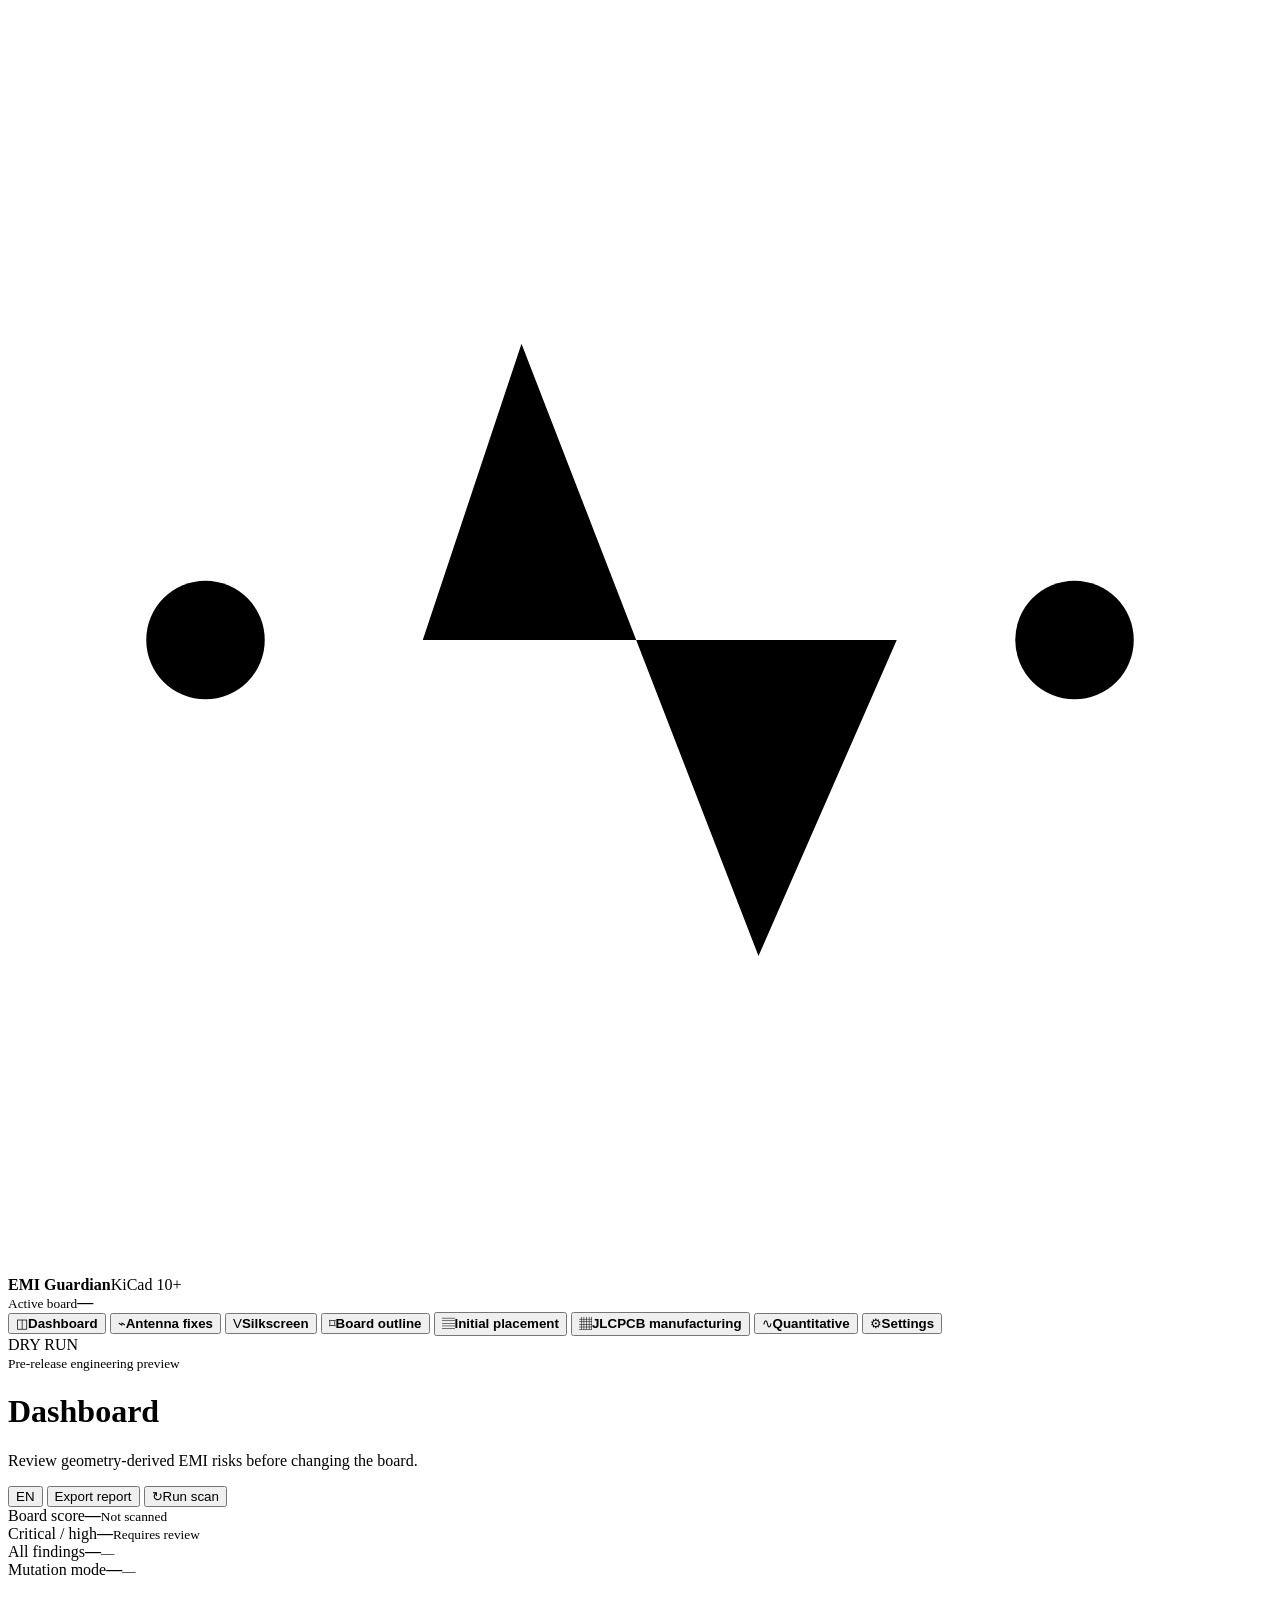
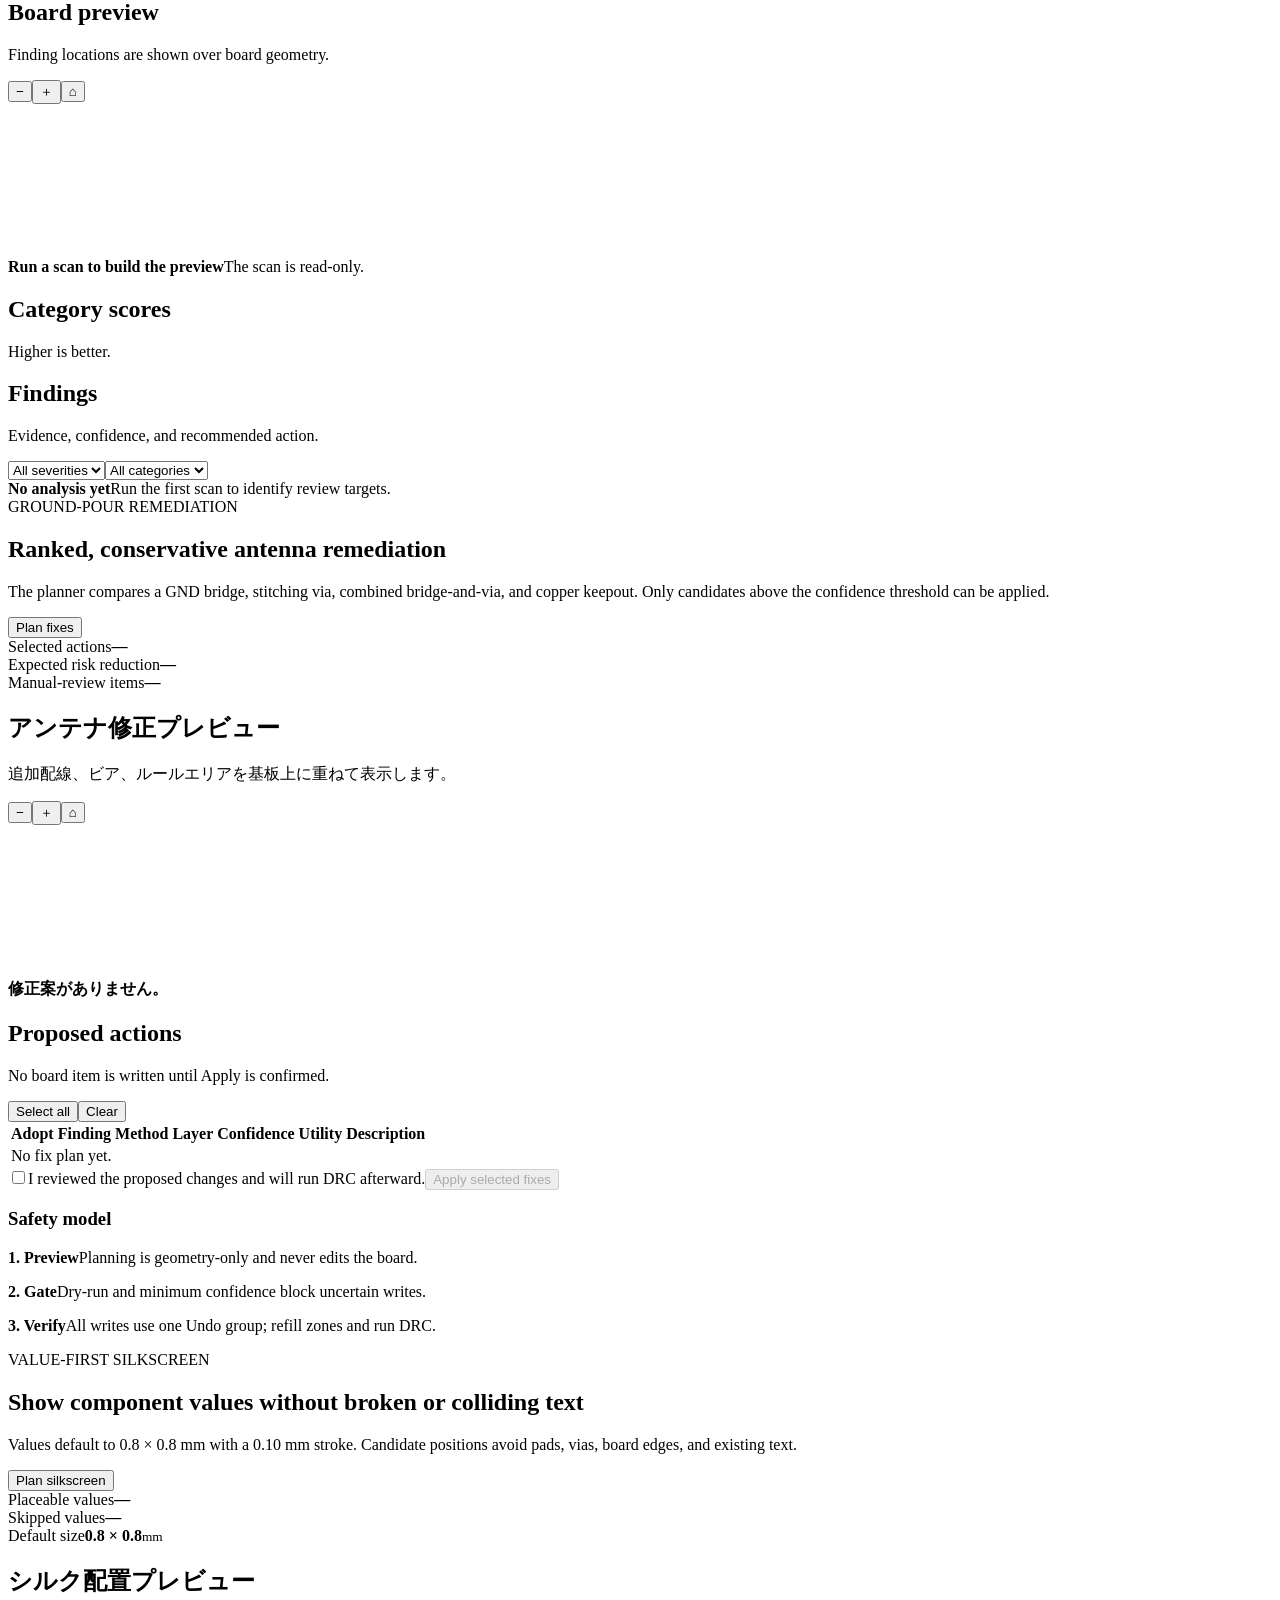
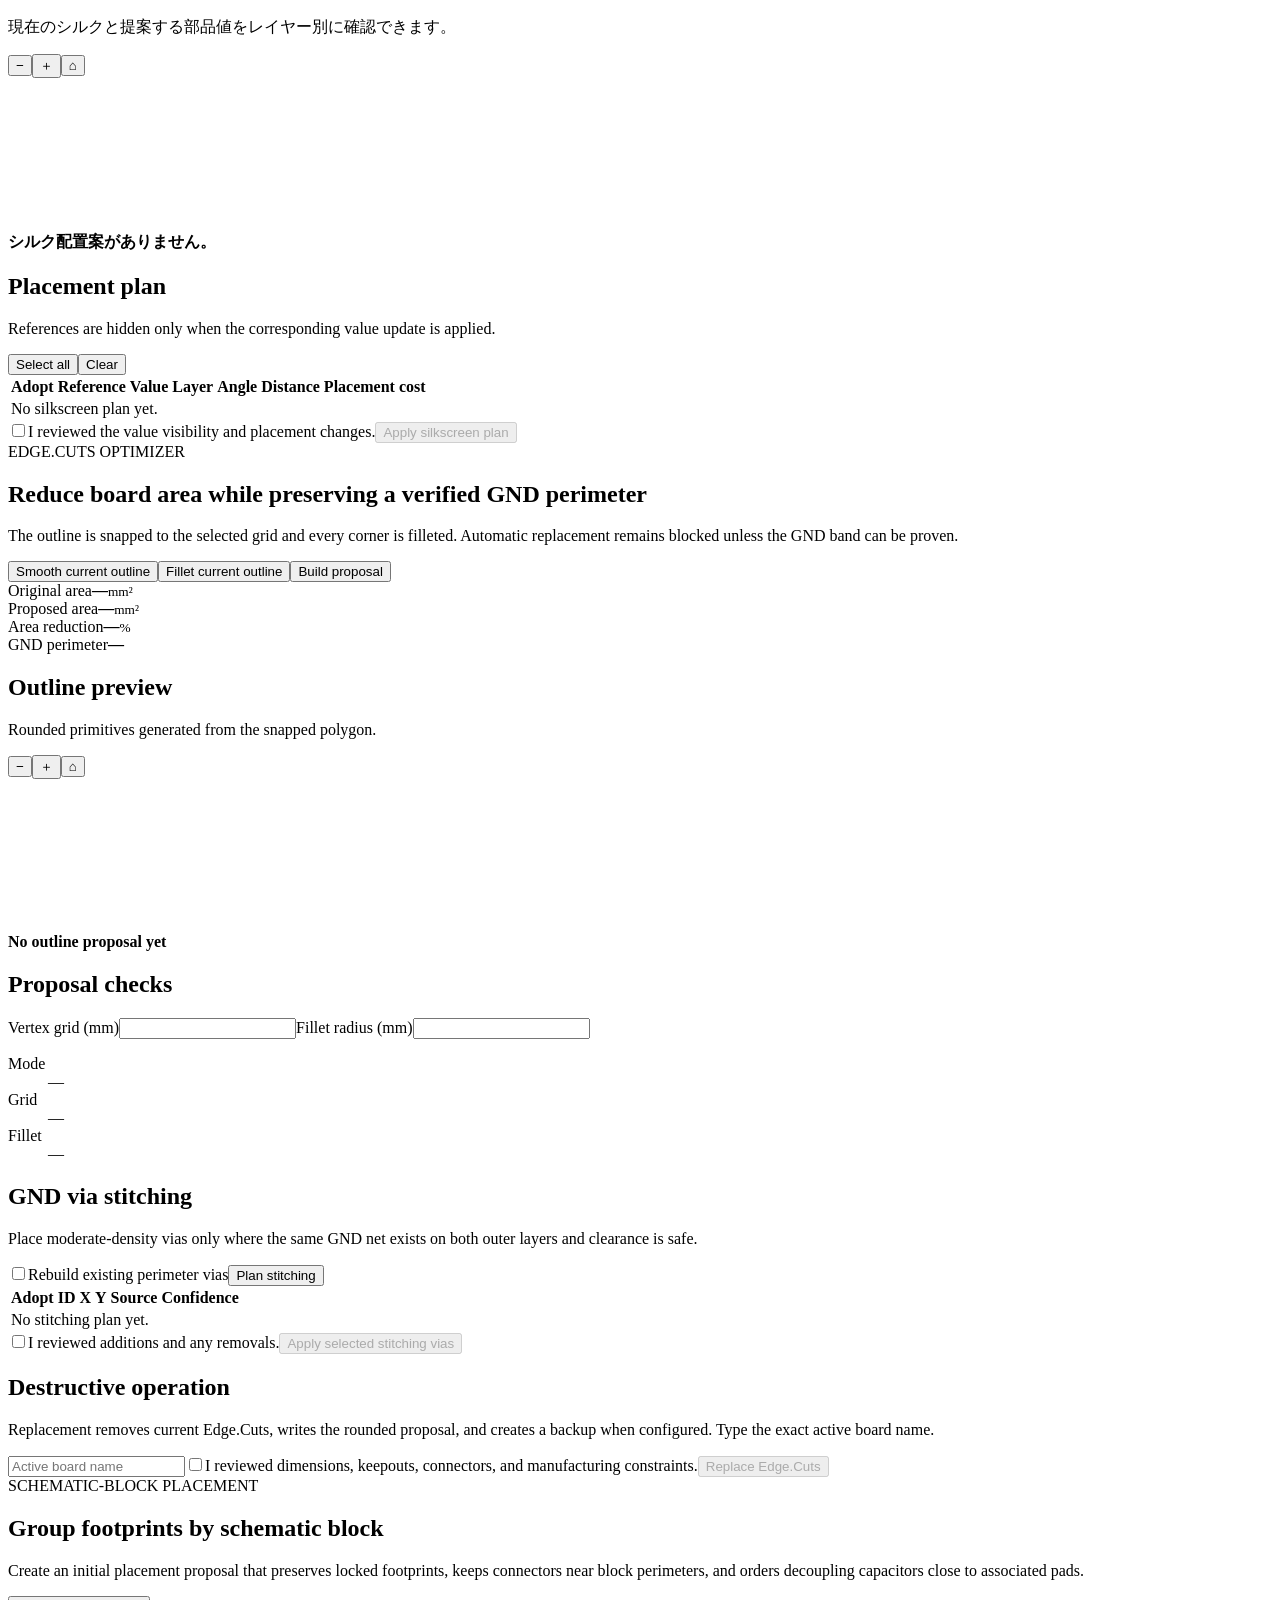
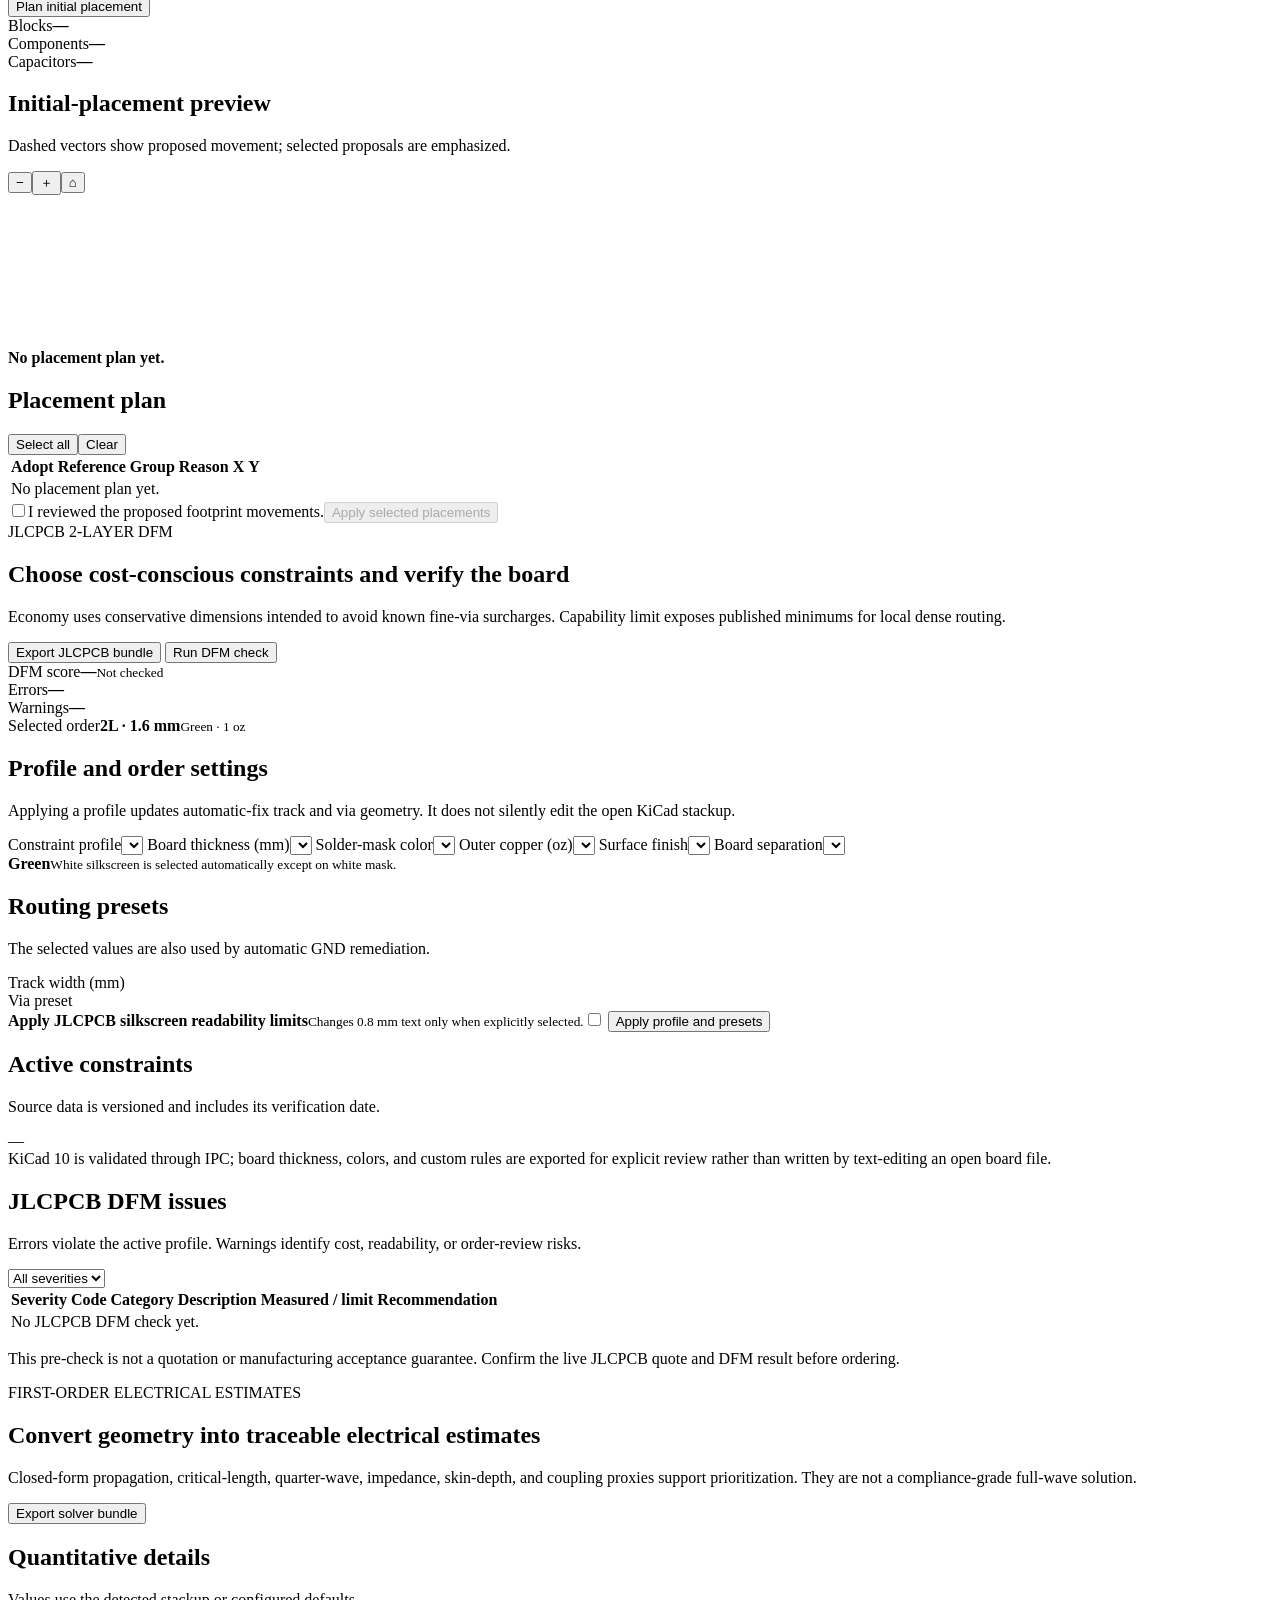
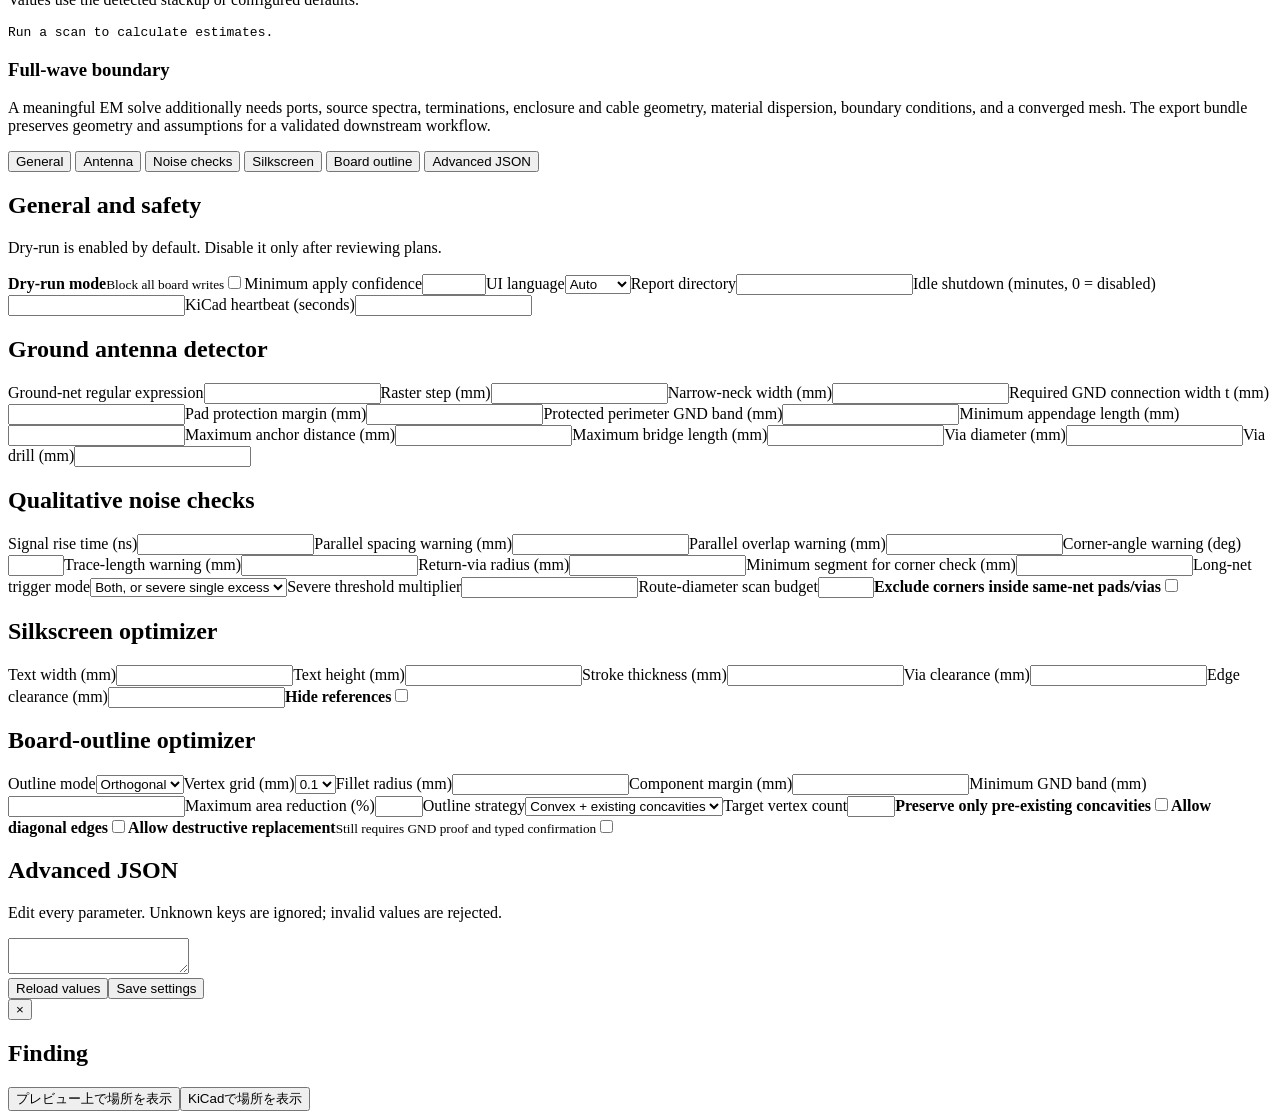
==== plugin/emi_guardian/web/index.html @ 88285d9c "Initial commit" ====
<!doctype html>
<html lang="ja">
<head>
  <meta charset="utf-8">
  <meta name="viewport" content="width=device-width, initial-scale=1">
  <meta name="color-scheme" content="light dark">
  <title>EMI Guardian</title>
  <link rel="stylesheet" href="/styles.css">
</head>
<body>
  <div class="shell">
    <aside class="sidebar">
      <div class="brand">
        <div class="brand-mark" aria-hidden="true">
          <svg viewBox="0 0 64 64"><path d="M10 32h11l5-15 12 31 7-16h9"/><circle cx="10" cy="32" r="3"/><circle cx="54" cy="32" r="3"/></svg>
        </div>
        <div><strong>EMI Guardian</strong><span>KiCad 10+</span></div>
      </div>
      <div class="board-chip">
        <span class="status-dot" id="connectionDot"></span>
        <div><small data-i18n="activeBoard">Active board</small><strong id="boardName">—</strong></div>
      </div>
      <nav class="nav" aria-label="Main navigation">
        <button class="nav-item active" data-view="dashboard"><span>◫</span><b data-i18n="dashboard">Dashboard</b></button>
        <button class="nav-item" data-view="fixes"><span>⌁</span><b data-i18n="antennaFixes">Antenna fixes</b></button>
        <button class="nav-item" data-view="silkscreen"><span>V</span><b data-i18n="silkscreen">Silkscreen</b></button>
        <button class="nav-item" data-view="edge"><span>⌑</span><b data-i18n="boardOutline">Board outline</b></button>
        <button class="nav-item" data-view="placement"><span>▤</span><b data-i18n="initialPlacement">Initial placement</b></button>
        <button class="nav-item" data-view="manufacturing"><span>▦</span><b data-i18n="manufacturing">JLCPCB manufacturing</b></button>
        <button class="nav-item" data-view="quantitative"><span>∿</span><b data-i18n="quantitative">Quantitative</b></button>
        <button class="nav-item" data-view="settings"><span>⚙</span><b data-i18n="settings">Settings</b></button>
      </nav>
      <div class="sidebar-footer">
        <div class="mode-badge" id="dryRunBadge">DRY RUN</div>
        <small>Pre-release engineering preview</small>
      </div>
    </aside>

    <main class="main">
      <header class="topbar">
        <div>
          <h1 id="viewTitle" data-i18n="dashboard">Dashboard</h1>
          <p id="viewSubtitle" data-i18n="dashboardSubtitle">Review geometry-derived EMI risks before changing the board.</p>
        </div>
        <div class="top-actions">
          <button class="button ghost" id="languageButton" aria-label="Change language">EN</button>
          <button class="button secondary" id="exportReportButton" data-i18n="exportReport">Export report</button>
          <button class="button primary" id="scanButton"><span class="button-icon">↻</span><span data-i18n="runScan">Run scan</span></button>
        </div>
      </header>

      <div class="banner warning hidden" id="globalBanner" role="status"></div>

      <section class="view active" id="view-dashboard">
        <div class="metric-grid">
          <article class="metric-card accent"><span data-i18n="boardScore">Board score</span><strong id="scoreValue">—</strong><small id="scoreLabel">Not scanned</small></article>
          <article class="metric-card"><span data-i18n="criticalFindings">Critical / high</span><strong id="criticalValue">—</strong><small data-i18n="requiresReview">Requires review</small></article>
          <article class="metric-card"><span data-i18n="allFindings">All findings</span><strong id="findingValue">—</strong><small id="findingSummary">—</small></article>
          <article class="metric-card"><span data-i18n="mutationMode">Mutation mode</span><strong id="modeValue">—</strong><small id="modeSummary">—</small></article>
        </div>

        <div class="dashboard-grid">
          <article class="panel board-panel">
            <div class="panel-header responsive"><div><h2 data-i18n="boardPreview">Board preview</h2><p data-i18n="previewNote">Finding locations are shown over board geometry.</p></div><div class="preview-controls" aria-label="Preview controls"><button type="button" data-preview-target="boardPreview" data-preview-action="zoom-out" title="Zoom out">−</button><button type="button" data-preview-target="boardPreview" data-preview-action="zoom-in" title="Zoom in">＋</button><button type="button" data-preview-target="boardPreview" data-preview-action="fit" data-i18n-title="fitPreview" title="Fit">⌂</button></div></div>
            <div class="layer-toggle-row" id="boardLayerToggles" aria-label="Layer visibility"></div>
            <div class="board-stage interactive-preview" data-preview-stage="boardPreview"><svg id="boardPreview" role="img" aria-label="Board geometry preview"></svg><div class="preview-tooltip hidden" data-preview-tooltip="boardPreview"></div><div class="empty-state" id="previewEmpty"><strong data-i18n="scanToPreview">Run a scan to build the preview</strong><span data-i18n="readOnlyScan">The scan is read-only.</span></div></div>
          </article>
          <article class="panel score-panel">
            <div class="panel-header"><div><h2 data-i18n="categoryScores">Category scores</h2><p data-i18n="higherBetter">Higher is better.</p></div></div>
            <div id="categoryScores" class="score-list"></div>
          </article>
        </div>

        <article class="panel findings-panel">
          <div class="panel-header responsive"><div><h2 data-i18n="findings">Findings</h2><p id="findingsCaption" data-i18n="findingsSubtitle">Evidence, confidence, and recommended action.</p></div><div class="filters"><select id="severityFilter" aria-label="Severity filter"><option value="all" data-i18n="allSeverities">All severities</option><option value="critical">Critical</option><option value="high">High</option><option value="medium">Medium</option><option value="low">Low</option><option value="info">Info</option></select><select id="categoryFilter" aria-label="Category filter"><option value="all" data-i18n="allCategories">All categories</option></select></div></div>
          <div class="finding-list" id="findingList"><div class="empty-block"><strong data-i18n="noAnalysis">No analysis yet</strong><span data-i18n="runFirstScan">Run the first scan to identify review targets.</span></div></div>
        </article>
      </section>

      <section class="view" id="view-fixes">
        <article class="hero-panel">
          <div><span class="eyebrow">GROUND-POUR REMEDIATION</span><h2 data-i18n="fixHeroTitle">Ranked, conservative antenna remediation</h2><p data-i18n="fixHeroText">The planner compares a GND bridge, stitching via, combined bridge-and-via, and copper keepout. Only candidates above the confidence threshold can be applied.</p></div>
          <button class="button primary" id="planFixesButton" data-i18n="planFixes">Plan fixes</button>
        </article>
        <div class="metric-grid compact">
          <article class="metric-card"><span data-i18n="selectedActions">Selected actions</span><strong id="fixSelectedCount">—</strong></article>
          <article class="metric-card"><span data-i18n="estimatedReduction">Expected risk reduction</span><strong id="fixReduction">—</strong></article>
          <article class="metric-card"><span data-i18n="manualReview">Manual-review items</span><strong id="fixWarningCount">—</strong></article>
        </div>
        <article class="panel preview-panel">
          <div class="panel-header responsive"><div><h2 data-i18n="fixPreviewTitle">アンテナ修正プレビュー</h2><p data-i18n="fixPreviewHelp">追加配線、ビア、ルールエリアを基板上に重ねて表示します。</p></div><div class="preview-controls"><button type="button" data-preview-target="fixPreview" data-preview-action="zoom-out">−</button><button type="button" data-preview-target="fixPreview" data-preview-action="zoom-in">＋</button><button type="button" data-preview-target="fixPreview" data-preview-action="fit">⌂</button></div></div>
          <div class="layer-toggle-row" id="fixLayerToggles"></div>
          <div class="board-stage interactive-preview" data-preview-stage="fixPreview"><svg id="fixPreview" role="img" aria-label="Antenna fix preview"></svg><div class="preview-tooltip hidden" data-preview-tooltip="fixPreview"></div><div class="empty-state" id="fixPreviewEmpty"><strong data-i18n="noFixPlan">修正案がありません。</strong></div></div>
        </article>
        <article class="panel">
          <div class="panel-header responsive"><div><h2 data-i18n="proposedActions">Proposed actions</h2><p data-i18n="fixTableSubtitle">No board item is written until Apply is confirmed.</p></div><div class="selection-actions"><button type="button" class="button ghost compact-button" id="selectAllFixesButton" data-i18n="selectAll">Select all</button><button type="button" class="button ghost compact-button" id="clearFixesButton" data-i18n="clearSelection">Clear</button></div></div>
          <div class="table-wrap"><table><thead><tr><th data-i18n="adopt">Adopt</th><th data-i18n="finding">Finding</th><th data-i18n="method">Method</th><th data-i18n="layer">Layer</th><th data-i18n="confidence">Confidence</th><th data-i18n="utility">Utility</th><th data-i18n="description">Description</th></tr></thead><tbody id="fixTableBody"><tr><td colspan="7" class="table-empty" data-i18n="noFixPlan">No fix plan yet.</td></tr></tbody></table></div>
          <div class="apply-bar"><label class="confirm-control"><input type="checkbox" id="fixConfirm"><span data-i18n="confirmReviewed">I reviewed the proposed changes and will run DRC afterward.</span></label><button class="button danger" id="applyFixesButton" disabled data-i18n="applyFixes">Apply selected fixes</button></div>
        </article>
        <article class="panel subtle"><h3 data-i18n="safetyModel">Safety model</h3><div class="three-column"><p><strong>1. Preview</strong><span data-i18n="safetyPreview">Planning is geometry-only and never edits the board.</span></p><p><strong>2. Gate</strong><span data-i18n="safetyGate">Dry-run and minimum confidence block uncertain writes.</span></p><p><strong>3. Verify</strong><span data-i18n="safetyVerify">All writes use one Undo group; refill zones and run DRC.</span></p></div></article>
      </section>

      <section class="view" id="view-silkscreen">
        <article class="hero-panel">
          <div><span class="eyebrow">VALUE-FIRST SILKSCREEN</span><h2 data-i18n="silkHeroTitle">Show component values without broken or colliding text</h2><p data-i18n="silkHeroText">Values default to 0.8 × 0.8 mm with a 0.10 mm stroke. Candidate positions avoid pads, vias, board edges, and existing text.</p></div>
          <button class="button primary" id="planSilkButton" data-i18n="planSilk">Plan silkscreen</button>
        </article>
        <div class="metric-grid compact">
          <article class="metric-card"><span data-i18n="placeableValues">Placeable values</span><strong id="silkPlaced">—</strong></article>
          <article class="metric-card"><span data-i18n="skippedValues">Skipped values</span><strong id="silkSkipped">—</strong></article>
          <article class="metric-card"><span data-i18n="defaultSize">Default size</span><strong id="silkSize">0.8 × 0.8</strong><small>mm</small></article>
        </div>
        <article class="panel preview-panel">
          <div class="panel-header responsive"><div><h2 data-i18n="silkPreviewTitle">シルク配置プレビュー</h2><p data-i18n="silkPreviewHelp">現在のシルクと提案する部品値をレイヤー別に確認できます。</p></div><div class="preview-controls"><button type="button" data-preview-target="silkPreview" data-preview-action="zoom-out">−</button><button type="button" data-preview-target="silkPreview" data-preview-action="zoom-in">＋</button><button type="button" data-preview-target="silkPreview" data-preview-action="fit">⌂</button></div></div>
          <div class="layer-toggle-row" id="silkLayerToggles"></div>
          <div class="board-stage interactive-preview" data-preview-stage="silkPreview"><svg id="silkPreview" role="img" aria-label="Silkscreen placement preview"></svg><div class="preview-tooltip hidden" data-preview-tooltip="silkPreview"></div><div class="empty-state" id="silkPreviewEmpty"><strong data-i18n="noSilkPlan">シルク配置案がありません。</strong></div></div>
        </article>
        <article class="panel">
          <div class="panel-header responsive"><div><h2 data-i18n="placementPlan">Placement plan</h2><p data-i18n="silkTableSubtitle">References are hidden only when the corresponding value update is applied.</p></div><div class="selection-actions"><button type="button" class="button ghost compact-button" id="selectAllSilkButton" data-i18n="selectAll">Select all</button><button type="button" class="button ghost compact-button" id="clearSilkButton" data-i18n="clearSelection">Clear</button></div></div>
          <div class="table-wrap"><table><thead><tr><th data-i18n="adopt">Adopt</th><th data-i18n="reference">Reference</th><th data-i18n="value">Value</th><th data-i18n="layer">Layer</th><th data-i18n="angle">Angle</th><th data-i18n="distance">Distance</th><th data-i18n="placementScore">Placement cost</th></tr></thead><tbody id="silkTableBody"><tr><td colspan="7" class="table-empty" data-i18n="noSilkPlan">No silkscreen plan yet.</td></tr></tbody></table></div>
          <div class="apply-bar"><label class="confirm-control"><input type="checkbox" id="silkConfirm"><span data-i18n="confirmSilk">I reviewed the value visibility and placement changes.</span></label><button class="button danger" id="applySilkButton" disabled data-i18n="applySilk">Apply silkscreen plan</button></div>
        </article>
      </section>

      <section class="view" id="view-edge">
        <article class="hero-panel edge-hero">
          <div><span class="eyebrow">EDGE.CUTS OPTIMIZER</span><h2 data-i18n="edgeHeroTitle">Reduce board area while preserving a verified GND perimeter</h2><p data-i18n="edgeHeroText">The outline is snapped to the selected grid and every corner is filleted. Automatic replacement remains blocked unless the GND band can be proven.</p></div>
          <div class="hero-actions"><button class="button secondary" id="smoothEdgeButton" data-edge-operation="smooth" data-i18n="smoothOutline">Smooth current outline</button><button class="button secondary" id="filletEdgeButton" data-edge-operation="fillet" data-i18n="filletOutline">Fillet current outline</button><button class="button primary" id="planEdgeButton" data-edge-operation="optimize" data-i18n="planEdge">Build proposal</button></div>
        </article>
        <div class="metric-grid compact">
          <article class="metric-card"><span data-i18n="originalArea">Original area</span><strong id="edgeOriginal">—</strong><small>mm²</small></article>
          <article class="metric-card"><span data-i18n="proposedArea">Proposed area</span><strong id="edgeProposed">—</strong><small>mm²</small></article>
          <article class="metric-card"><span data-i18n="areaReduction">Area reduction</span><strong id="edgeReduction">—</strong><small>%</small></article>
          <article class="metric-card"><span data-i18n="gndPerimeter">GND perimeter</span><strong id="edgeGround">—</strong></article>
        </div>
        <div class="dashboard-grid edge-grid">
          <article class="panel"><div class="panel-header responsive"><div><h2 data-i18n="outlinePreview">Outline preview</h2><p data-i18n="outlinePreviewSubtitle">Rounded primitives generated from the snapped polygon.</p></div><div class="preview-controls"><button type="button" data-preview-target="edgePreview" data-preview-action="zoom-out">−</button><button type="button" data-preview-target="edgePreview" data-preview-action="zoom-in">＋</button><button type="button" data-preview-target="edgePreview" data-preview-action="fit">⌂</button></div></div><div class="layer-toggle-row" id="edgeLayerToggles"></div><div class="board-stage edge-stage interactive-preview" data-preview-stage="edgePreview"><svg id="edgePreview"></svg><div class="preview-tooltip hidden" data-preview-tooltip="edgePreview"></div><div class="empty-state" id="edgePreviewEmpty"><strong data-i18n="noEdgeProposal">No outline proposal yet</strong></div></div></article>
          <article class="panel"><div class="panel-header"><div><h2 data-i18n="proposalChecks">Proposal checks</h2></div></div><div class="form-grid edge-quick-settings"><label><span data-i18n="vertexGrid">Vertex grid (mm)</span><input id="edgeGridInput" type="number" min="0.05" step="0.05"></label><label><span data-i18n="filletRadius">Fillet radius (mm)</span><input id="edgeFilletInput" type="number" min="0.05" step="0.05"></label></div><dl class="detail-list" id="edgeDetails"><div><dt data-i18n="mode">Mode</dt><dd>—</dd></div><div><dt data-i18n="grid">Grid</dt><dd>—</dd></div><div><dt data-i18n="fillet">Fillet</dt><dd>—</dd></div></dl><div id="edgeWarnings" class="notice-list"></div></article>
        </div>
        <article class="panel stitching-panel">
          <div class="panel-header responsive"><div><h2 data-i18n="viaStitching">GND via stitching</h2><p data-i18n="viaStitchingHelp">Place moderate-density vias only where the same GND net exists on both outer layers and clearance is safe.</p></div><div class="hero-actions"><label class="confirm-control compact"><input type="checkbox" id="rebuildPerimeterVias"><span data-i18n="rebuildPerimeterVias">Rebuild existing perimeter vias</span></label><button class="button secondary" id="planStitchingButton" data-i18n="planStitching">Plan stitching</button></div></div>
          <div class="stitching-summary" id="stitchingSummary"></div>
          <div class="table-wrap"><table><thead><tr><th data-i18n="adopt">Adopt</th><th>ID</th><th>X</th><th>Y</th><th data-i18n="source">Source</th><th data-i18n="confidence">Confidence</th></tr></thead><tbody id="stitchingTableBody"><tr><td colspan="6" class="table-empty" data-i18n="noStitchingPlan">No stitching plan yet.</td></tr></tbody></table></div>
          <div class="apply-bar"><label class="confirm-control"><input type="checkbox" id="stitchingConfirm"><span data-i18n="confirmStitching">I reviewed additions and any removals.</span></label><button class="button danger" id="applyStitchingButton" disabled data-i18n="applyStitching">Apply selected stitching vias</button></div>
        </article>
        <article class="panel danger-zone"><div><h2 data-i18n="destructiveOperation">Destructive operation</h2><p data-i18n="edgeApplyWarning">Replacement removes current Edge.Cuts, writes the rounded proposal, and creates a backup when configured. Type the exact active board name.</p></div><div class="danger-controls"><input id="edgeBoardConfirm" placeholder="Active board name" autocomplete="off"><label class="confirm-control"><input type="checkbox" id="edgeConfirm"><span data-i18n="confirmEdge">I reviewed dimensions, keepouts, connectors, and manufacturing constraints.</span></label><button class="button danger" id="applyEdgeButton" disabled data-i18n="replaceEdge">Replace Edge.Cuts</button></div></article>
      </section>

      <section class="view" id="view-placement">
        <article class="hero-panel">
          <div><span class="eyebrow">SCHEMATIC-BLOCK PLACEMENT</span><h2 data-i18n="placementHeroTitle">Group footprints by schematic block</h2><p data-i18n="placementHeroText">Create an initial placement proposal that preserves locked footprints, keeps connectors near block perimeters, and orders decoupling capacitors close to associated pads.</p></div>
          <button class="button primary" id="planPlacementButton" data-i18n="planPlacement">Plan initial placement</button>
        </article>
        <div class="metric-grid compact"><article class="metric-card"><span data-i18n="blockCount">Blocks</span><strong id="placementGroupCount">—</strong></article><article class="metric-card"><span data-i18n="componentCount">Components</span><strong id="placementCount">—</strong></article><article class="metric-card"><span data-i18n="capacitorCount">Capacitors</span><strong id="placementCapacitorCount">—</strong></article></div>
        <article class="panel preview-panel"><div class="panel-header responsive"><div><h2 data-i18n="placementPreview">Initial-placement preview</h2><p data-i18n="placementPreviewHelp">Dashed vectors show proposed movement; selected proposals are emphasized.</p></div><div class="preview-controls"><button type="button" data-preview-target="placementPreview" data-preview-action="zoom-out">−</button><button type="button" data-preview-target="placementPreview" data-preview-action="zoom-in">＋</button><button type="button" data-preview-target="placementPreview" data-preview-action="fit">⌂</button></div></div><div class="layer-toggle-row" id="placementLayerToggles"></div><div class="board-stage interactive-preview" data-preview-stage="placementPreview"><svg id="placementPreview"></svg><div class="preview-tooltip hidden" data-preview-tooltip="placementPreview"></div><div class="empty-state" id="placementPreviewEmpty"><strong data-i18n="noPlacementPlan">No placement plan yet.</strong></div></div></article>
        <article class="panel"><div class="panel-header responsive"><div><h2 data-i18n="placementPlan">Placement plan</h2></div><div class="selection-actions"><button type="button" class="button ghost compact-button" id="selectAllPlacementButton" data-i18n="selectAll">Select all</button><button type="button" class="button ghost compact-button" id="clearPlacementButton" data-i18n="clearSelection">Clear</button></div></div><div class="table-wrap"><table><thead><tr><th data-i18n="adopt">Adopt</th><th data-i18n="reference">Reference</th><th data-i18n="group">Group</th><th data-i18n="reason">Reason</th><th>X</th><th>Y</th></tr></thead><tbody id="placementTableBody"><tr><td colspan="6" class="table-empty" data-i18n="noPlacementPlan">No placement plan yet.</td></tr></tbody></table></div><div class="apply-bar"><label class="confirm-control"><input type="checkbox" id="placementConfirm"><span data-i18n="confirmPlacement">I reviewed the proposed footprint movements.</span></label><button class="button danger" id="applyPlacementButton" disabled data-i18n="applyPlacement">Apply selected placements</button></div></article>
      </section>

      <section class="view" id="view-manufacturing">
        <article class="hero-panel manufacturing-hero">
          <div>
            <span class="eyebrow">JLCPCB 2-LAYER DFM</span>
            <h2 data-i18n="mfgHeroTitle">Choose cost-conscious constraints and verify the board</h2>
            <p data-i18n="mfgHeroText">Economy uses conservative dimensions intended to avoid known fine-via surcharges. Capability limit exposes published minimums for local dense routing.</p>
          </div>
          <div class="hero-actions">
            <button class="button secondary" id="exportManufacturingButton" data-i18n="mfgExport">Export JLCPCB bundle</button>
            <button class="button primary" id="checkManufacturingButton" data-i18n="mfgCheck">Run DFM check</button>
          </div>
        </article>

        <div class="metric-grid compact">
          <article class="metric-card accent"><span data-i18n="mfgScore">DFM score</span><strong id="mfgScore">—</strong><small id="mfgStatus">Not checked</small></article>
          <article class="metric-card"><span data-i18n="mfgErrors">Errors</span><strong id="mfgErrorCount">—</strong></article>
          <article class="metric-card"><span data-i18n="mfgWarnings">Warnings</span><strong id="mfgWarningCount">—</strong></article>
          <article class="metric-card"><span data-i18n="mfgOrder">Selected order</span><strong id="mfgOrderSummary">2L · 1.6 mm</strong><small id="mfgColorSummary">Green · 1 oz</small></article>
        </div>

        <div class="manufacturing-layout">
          <article class="panel manufacturing-controls">
            <div class="panel-header"><div><h2 data-i18n="mfgProfileSettings">Profile and order settings</h2><p data-i18n="mfgProfileHelp">Applying a profile updates automatic-fix track and via geometry. It does not silently edit the open KiCad stackup.</p></div></div>
            <div class="form-grid mfg-form-grid">
              <label><span data-i18n="mfgProfile">Constraint profile</span><select id="mfgProfileSelect"></select></label>
              <label><span data-i18n="mfgThickness">Board thickness (mm)</span><select id="mfgThicknessSelect"></select></label>
              <label><span data-i18n="mfgMaskColor">Solder-mask color</span><select id="mfgMaskColorSelect"></select></label>
              <label><span data-i18n="mfgCopper">Outer copper (oz)</span><select id="mfgCopperSelect"></select></label>
              <label><span data-i18n="mfgFinish">Surface finish</span><select id="mfgFinishSelect"></select></label>
              <label><span data-i18n="mfgSeparation">Board separation</span><select id="mfgSeparationSelect"></select></label>
            </div>
            <div class="selected-color" id="mfgColorPreview"><span class="color-swatch" id="mfgColorSwatch"></span><div><strong id="mfgColorName">Green</strong><small data-i18n="mfgColorNote">White silkscreen is selected automatically except on white mask.</small></div></div>
            <div class="profile-description" id="mfgProfileDescription"></div>
          </article>

          <article class="panel manufacturing-controls">
            <div class="panel-header"><div><h2 data-i18n="mfgRoutingPresets">Routing presets</h2><p data-i18n="mfgRoutingHelp">The selected values are also used by automatic GND remediation.</p></div></div>
            <div>
              <span class="field-title" data-i18n="mfgTrackWidth">Track width (mm)</span>
              <div class="preset-grid" id="mfgTrackPresetGrid"></div>
            </div>
            <div class="via-preset-section">
              <span class="field-title" data-i18n="mfgViaPreset">Via preset</span>
              <div class="via-card-grid" id="mfgViaPresetGrid"></div>
            </div>
            <label class="switch-row compact-switch"><span><strong data-i18n="mfgApplySilk">Apply JLCPCB silkscreen readability limits</strong><small data-i18n="mfgApplySilkHelp">Changes 0.8 mm text only when explicitly selected.</small></span><input type="checkbox" id="mfgApplySilk"></label>
            <button class="button primary full-width" id="applyManufacturingProfileButton" data-i18n="mfgApplyProfile">Apply profile and presets</button>
          </article>
        </div>

        <article class="panel mfg-constraints-panel">
          <div class="panel-header responsive"><div><h2 data-i18n="mfgActiveConstraints">Active constraints</h2><p data-i18n="mfgVerifiedDate">Source data is versioned and includes its verification date.</p></div><span class="pill" id="mfgVerifiedBadge">—</span></div>
          <div class="constraint-grid" id="mfgConstraintGrid"></div>
          <div class="notice" id="mfgIpcNotice" data-i18n="mfgIpcNotice">KiCad 10 is validated through IPC; board thickness, colors, and custom rules are exported for explicit review rather than written by text-editing an open board file.</div>
        </article>

        <article class="panel">
          <div class="panel-header responsive"><div><h2 data-i18n="mfgIssues">JLCPCB DFM issues</h2><p data-i18n="mfgIssuesHelp">Errors violate the active profile. Warnings identify cost, readability, or order-review risks.</p></div><select id="mfgSeverityFilter" aria-label="Manufacturing severity filter"><option value="all" data-i18n="allSeverities">All severities</option><option value="error">Error</option><option value="warning">Warning</option><option value="info">Info</option></select></div>
          <div class="table-wrap"><table><thead><tr><th data-i18n="mfgSeverity">Severity</th><th data-i18n="mfgCode">Code</th><th data-i18n="mfgCategory">Category</th><th data-i18n="description">Description</th><th data-i18n="mfgMeasuredLimit">Measured / limit</th><th data-i18n="mfgRecommendation">Recommendation</th></tr></thead><tbody id="mfgIssueTableBody"><tr><td colspan="6" class="table-empty" data-i18n="mfgNoReport">No JLCPCB DFM check yet.</td></tr></tbody></table></div>
          <p class="panel-footnote" data-i18n="mfgDisclaimer">This pre-check is not a quotation or manufacturing acceptance guarantee. Confirm the live JLCPCB quote and DFM result before ordering.</p>
        </article>
      </section>

      <section class="view" id="view-quantitative">
        <article class="hero-panel quantitative-hero"><div><span class="eyebrow">FIRST-ORDER ELECTRICAL ESTIMATES</span><h2 data-i18n="quantHeroTitle">Convert geometry into traceable electrical estimates</h2><p data-i18n="quantHeroText">Closed-form propagation, critical-length, quarter-wave, impedance, skin-depth, and coupling proxies support prioritization. They are not a compliance-grade full-wave solution.</p></div><button class="button secondary" id="exportSolverButton" data-i18n="exportSolver">Export solver bundle</button></article>
        <div id="quantitativeCards" class="metric-grid"></div>
        <article class="panel"><div class="panel-header"><div><h2 data-i18n="quantDetails">Quantitative details</h2><p data-i18n="quantDetailsSubtitle">Values use the detected stackup or configured defaults.</p></div></div><pre class="json-view" id="quantitativeJson">Run a scan to calculate estimates.</pre></article>
        <article class="panel subtle"><h3 data-i18n="fullWaveBoundary">Full-wave boundary</h3><p data-i18n="fullWaveText">A meaningful EM solve additionally needs ports, source spectra, terminations, enclosure and cable geometry, material dispersion, boundary conditions, and a converged mesh. The export bundle preserves geometry and assumptions for a validated downstream workflow.</p></article>
      </section>

      <section class="view" id="view-settings">
        <div class="settings-layout">
          <aside class="settings-nav">
            <button class="settings-link active" data-settings="general" data-i18n="general">General</button>
            <button class="settings-link" data-settings="antenna" data-i18n="antenna">Antenna</button>
            <button class="settings-link" data-settings="noise" data-i18n="noiseChecks">Noise checks</button>
            <button class="settings-link" data-settings="silk" data-i18n="silkscreen">Silkscreen</button>
            <button class="settings-link" data-settings="edge" data-i18n="boardOutline">Board outline</button>
            <button class="settings-link" data-settings="advanced" data-i18n="advancedJson">Advanced JSON</button>
          </aside>
          <div class="settings-content">
            <section class="settings-pane active" id="settings-general"><h2 data-i18n="generalSettings">General and safety</h2><p data-i18n="generalSettingsText">Dry-run is enabled by default. Disable it only after reviewing plans.</p><div class="form-grid"><label class="switch-row"><span><strong data-i18n="dryRun">Dry-run mode</strong><small data-i18n="dryRunHelp">Block all board writes</small></span><input type="checkbox" data-config="fixes.dry_run"></label><label><span data-i18n="minimumConfidence">Minimum apply confidence</span><input type="number" min="0" max="1" step="0.01" data-config="fixes.minimum_apply_confidence"></label><label><span data-i18n="uiLanguage">UI language</span><select data-config="ui.language"><option value="auto">Auto</option><option value="ja">日本語</option><option value="en">English</option></select></label><label><span data-i18n="reportDirectory">Report directory</span><input type="text" data-config="ui.report_directory"></label><label><span data-i18n="idleTimeout">Idle shutdown (minutes, 0 = disabled)</span><input type="number" min="0" step="1" data-config="ui.inactivity_timeout_minutes"></label><label><span data-i18n="heartbeatInterval">KiCad heartbeat (seconds)</span><input type="number" min="5" step="1" data-config="ui.heartbeat_seconds"></label></div></section>
            <section class="settings-pane" id="settings-antenna"><h2 data-i18n="antennaSettings">Ground antenna detector</h2><div class="form-grid"><label><span data-i18n="groundNetRegex">Ground-net regular expression</span><input type="text" data-config="antenna.ground_net_regex"></label><label><span data-i18n="rasterStep">Raster step (mm)</span><input type="number" min="0.02" step="0.01" data-config="antenna.raster_step_mm"></label><label><span data-i18n="neckWidth">Narrow-neck width (mm)</span><input type="number" min="0.05" step="0.05" data-config="antenna.narrow_neck_width_mm"></label><label><span data-i18n="groundConnectionWidth">Required GND connection width t (mm)</span><input type="number" min="0.1" step="0.05" data-config="antenna.required_ground_connection_width_mm"></label><label><span data-i18n="padProtectionMargin">Pad protection margin (mm)</span><input type="number" min="0.05" step="0.05" data-config="antenna.pad_protection_margin_mm"></label><label><span data-i18n="perimeterGroundProtection">Protected perimeter GND band (mm)</span><input type="number" min="0.1" step="0.1" data-config="antenna.perimeter_ground_protection_mm"></label><label><span data-i18n="minAppendageLength">Minimum appendage length (mm)</span><input type="number" min="0" step="0.1" data-config="antenna.minimum_appendage_length_mm"></label><label><span data-i18n="maxAnchorDistance">Maximum anchor distance (mm)</span><input type="number" min="0.1" step="0.1" data-config="antenna.maximum_anchor_distance_mm"></label><label><span data-i18n="bridgeLength">Maximum bridge length (mm)</span><input type="number" min="0.1" step="0.1" data-config="fixes.maximum_bridge_length_mm"></label><label><span data-i18n="viaDiameter">Via diameter (mm)</span><input type="number" min="0.1" step="0.05" data-config="fixes.via_diameter_mm"></label><label><span data-i18n="viaDrill">Via drill (mm)</span><input type="number" min="0.05" step="0.05" data-config="fixes.via_drill_mm"></label></div></section>
            <section class="settings-pane" id="settings-noise"><h2 data-i18n="noiseSettings">Qualitative noise checks</h2><div class="form-grid"><label><span data-i18n="riseTime">Signal rise time (ns)</span><input type="number" min="0.01" step="0.05" data-config="noise.signal_rise_time_ns"></label><label><span data-i18n="parallelSpacing">Parallel spacing warning (mm)</span><input type="number" min="0.01" step="0.05" data-config="noise.parallel_spacing_warning_mm"></label><label><span data-i18n="parallelOverlap">Parallel overlap warning (mm)</span><input type="number" min="0.1" step="0.5" data-config="noise.parallel_overlap_warning_mm"></label><label><span data-i18n="cornerAngle">Corner-angle warning (deg)</span><input type="number" min="1" max="179" step="1" data-config="noise.acute_corner_warning_deg"></label><label><span data-i18n="traceLength">Trace-length warning (mm)</span><input type="number" min="0.1" step="1" data-config="noise.trace_length_warning_mm"></label><label><span data-i18n="returnViaRadius">Return-via radius (mm)</span><input type="number" min="0.1" step="0.1" data-config="noise.return_via_radius_mm"></label><label><span data-i18n="cornerMinSegment">Minimum segment for corner check (mm)</span><input type="number" min="0.05" step="0.05" data-config="noise.corner_min_segment_length_mm"></label><label><span data-i18n="longNetMode">Long-net trigger mode</span><select data-config="noise.long_net_trigger_mode"><option value="both_or_severe">Both, or severe single excess</option><option value="both">Both thresholds</option><option value="either">Either threshold</option></select></label><label><span data-i18n="longNetSevere">Severe threshold multiplier</span><input type="number" min="1" step="0.1" data-config="noise.long_net_severe_multiplier"></label><label><span data-i18n="longNetScanBudget">Route-diameter scan budget</span><input type="number" min="2" max="128" step="1" data-config="noise.long_net_diameter_scan_limit"></label><label class="switch-row"><span><strong data-i18n="excludePadCorners">Exclude corners inside same-net pads/vias</strong></span><input type="checkbox" data-config="noise.corner_pad_exclusion"></label></div></section>
            <section class="settings-pane" id="settings-silk"><h2 data-i18n="silkSettings">Silkscreen optimizer</h2><div class="form-grid"><label><span data-i18n="textWidth">Text width (mm)</span><input type="number" min="0.1" step="0.05" data-config="silkscreen.text_width_mm"></label><label><span data-i18n="textHeight">Text height (mm)</span><input type="number" min="0.1" step="0.05" data-config="silkscreen.text_height_mm"></label><label><span data-i18n="textThickness">Stroke thickness (mm)</span><input type="number" min="0.01" step="0.01" data-config="silkscreen.text_thickness_mm"></label><label><span data-i18n="viaClearance">Via clearance (mm)</span><input type="number" min="0" step="0.05" data-config="silkscreen.minimum_via_clearance_mm"></label><label><span data-i18n="edgeClearance">Edge clearance (mm)</span><input type="number" min="0" step="0.05" data-config="silkscreen.minimum_edge_clearance_mm"></label><label class="switch-row"><span><strong data-i18n="hideReference">Hide references</strong></span><input type="checkbox" data-config="silkscreen.hide_reference"></label></div></section>
            <section class="settings-pane" id="settings-edge"><h2 data-i18n="edgeSettings">Board-outline optimizer</h2><div class="form-grid"><label><span data-i18n="outlineMode">Outline mode</span><select data-config="edge.mode"><option value="orthogonal">Orthogonal</option><option value="diagonal">Diagonal</option></select></label><label><span data-i18n="vertexGrid">Vertex grid (mm)</span><select data-config="edge.grid_mm"><option value="0.1">0.1</option><option value="0.5">0.5</option><option value="1">1.0</option></select></label><label><span data-i18n="filletRadius">Fillet radius (mm)</span><input type="number" min="0.05" step="0.1" data-config="edge.fillet_radius_mm"></label><label><span data-i18n="componentMargin">Component margin (mm)</span><input type="number" min="0" step="0.1" data-config="edge.component_margin_mm"></label><label><span data-i18n="groundBand">Minimum GND band (mm)</span><input type="number" min="0.1" step="0.1" data-config="edge.minimum_ground_band_mm"></label><label><span data-i18n="maxReduction">Maximum area reduction (%)</span><input type="number" min="0" max="90" step="1" data-config="edge.maximum_area_reduction_percent"></label><label><span data-i18n="outlineStrategy">Outline strategy</span><select data-config="edge.outline_strategy"><option value="convex_preserve_existing_concavities">Convex + existing concavities</option><option value="convex">Convex only</option><option value="legacy_concave">Legacy concave optimizer</option></select></label><label><span data-i18n="targetVertices">Target vertex count</span><input type="number" min="4" max="64" step="1" data-config="edge.target_vertex_count"></label><label class="switch-row"><span><strong data-i18n="preserveConcavities">Preserve only pre-existing concavities</strong></span><input type="checkbox" data-config="edge.preserve_existing_concavities"></label><label class="switch-row"><span><strong data-i18n="allowDiagonal">Allow diagonal edges</strong></span><input type="checkbox" data-config="edge.allow_diagonal_edges"></label><label class="switch-row"><span><strong data-i18n="allowEdgeReplacement">Allow destructive replacement</strong><small data-i18n="edgeReplacementHelp">Still requires GND proof and typed confirmation</small></span><input type="checkbox" data-config="edge.allow_destructive_edge_replacement"></label></div></section>
            <section class="settings-pane" id="settings-advanced"><h2 data-i18n="advancedJson">Advanced JSON</h2><p data-i18n="advancedJsonText">Edit every parameter. Unknown keys are ignored; invalid values are rejected.</p><textarea class="json-editor" id="configJson" spellcheck="false"></textarea></section>
            <div class="settings-actions"><span id="settingsState"></span><button class="button secondary" id="resetConfigButton" data-i18n="reloadValues">Reload values</button><button class="button primary" id="saveConfigButton" data-i18n="saveSettings">Save settings</button></div>
          </div>
        </div>
      </section>
    </main>
  </div>

  <div class="toast-region" id="toastRegion" aria-live="polite"></div>
  <div class="modal-backdrop hidden" id="detailsModal" role="dialog" aria-modal="true" aria-labelledby="modalTitle">
    <div class="modal"><button class="modal-close" id="modalClose" aria-label="Close">×</button><h2 id="modalTitle">Finding</h2><div id="modalContent"></div><div class="modal-actions"><button class="button secondary" id="previewLocateFindingButton" data-i18n="locateInPreview">プレビュー上で場所を表示</button><button class="button primary" id="locateFindingButton" data-i18n="locateInKicad">KiCadで場所を表示</button></div></div>
  </div>
  <script src="/app.js" defer></script>
</body>
</html>
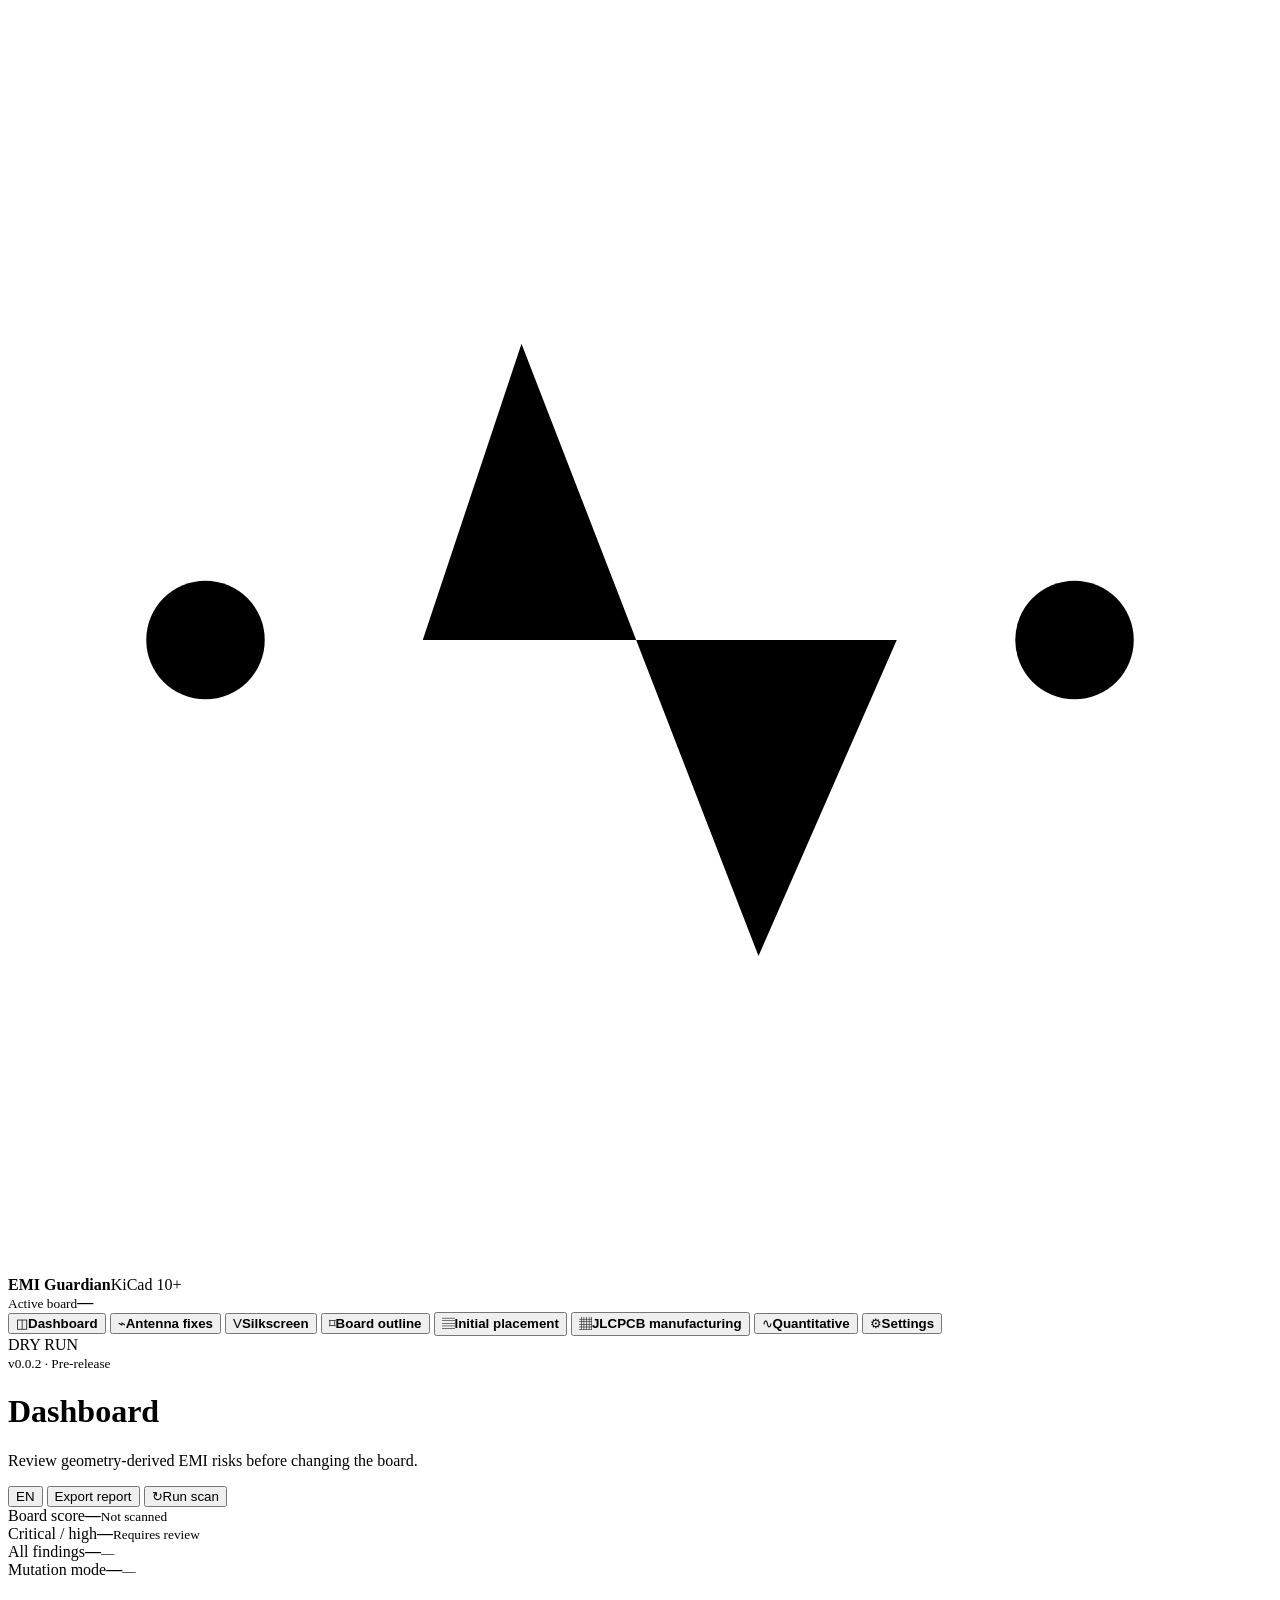
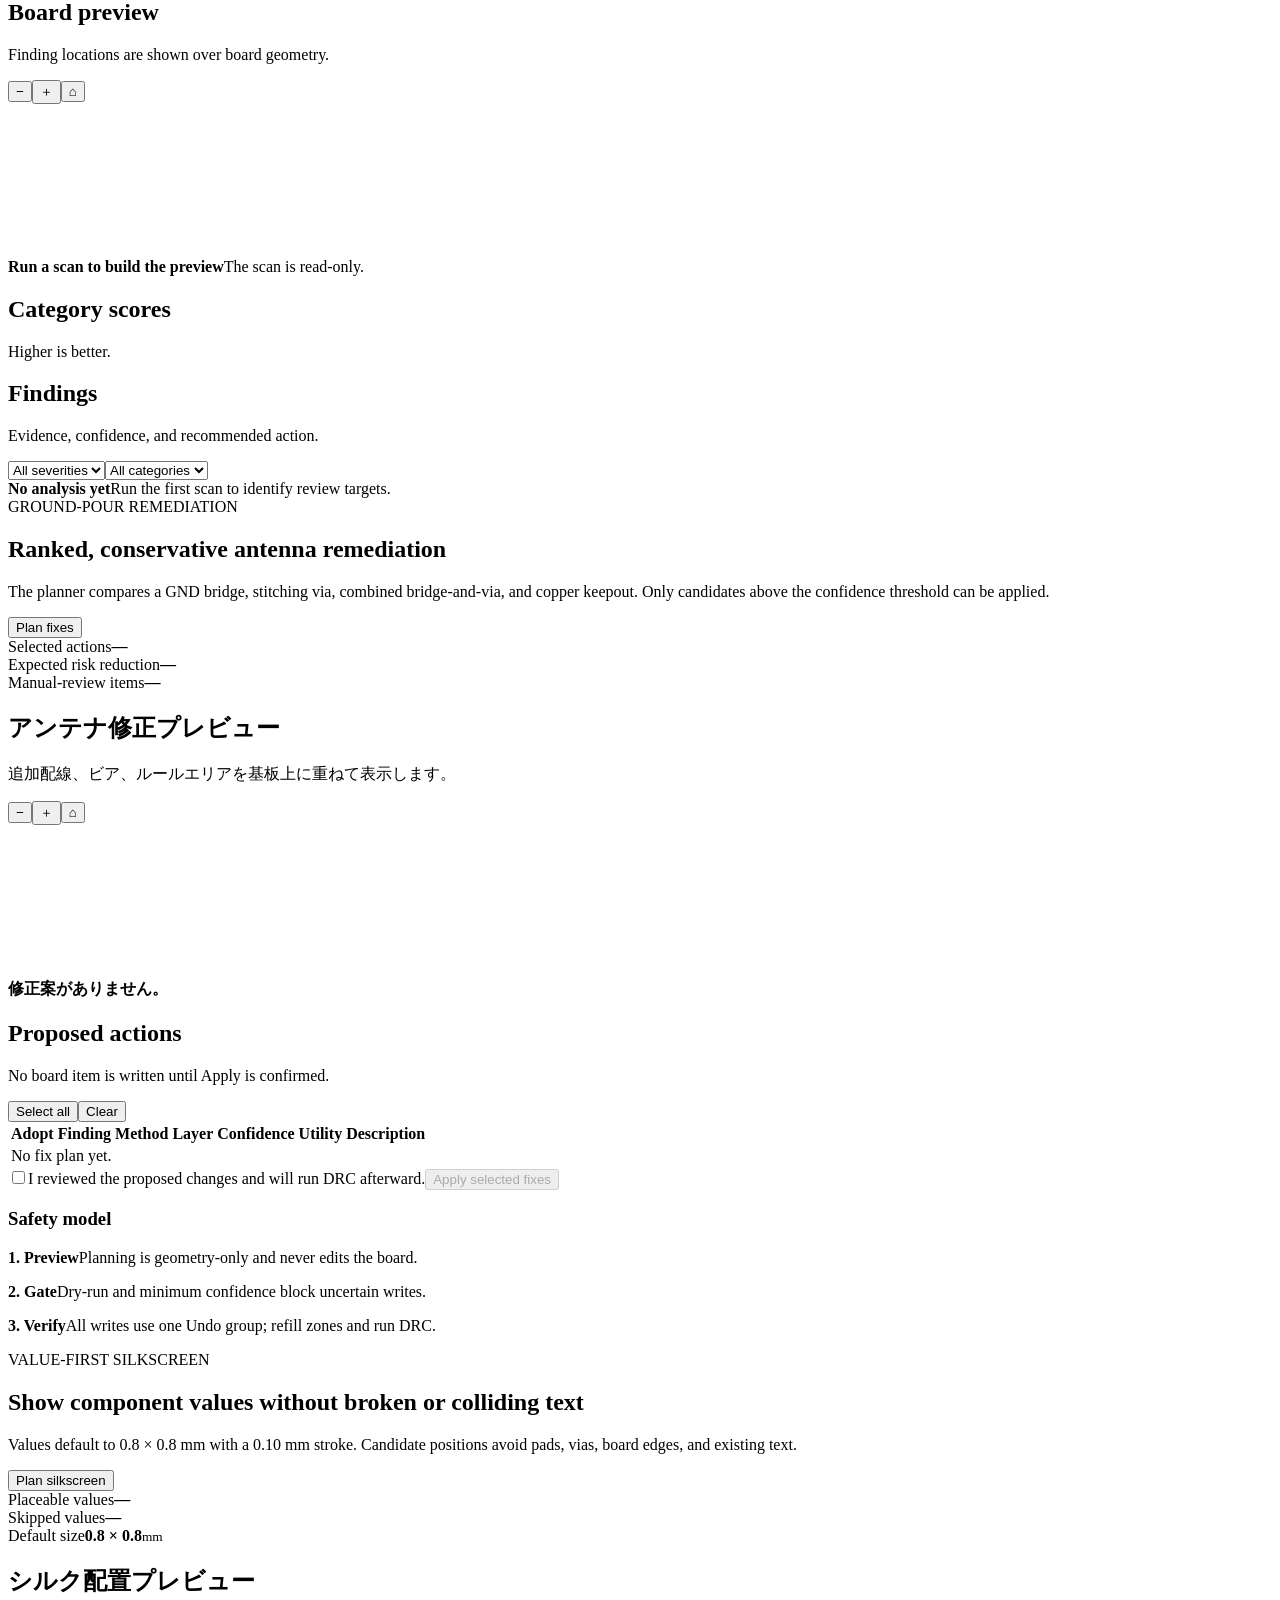
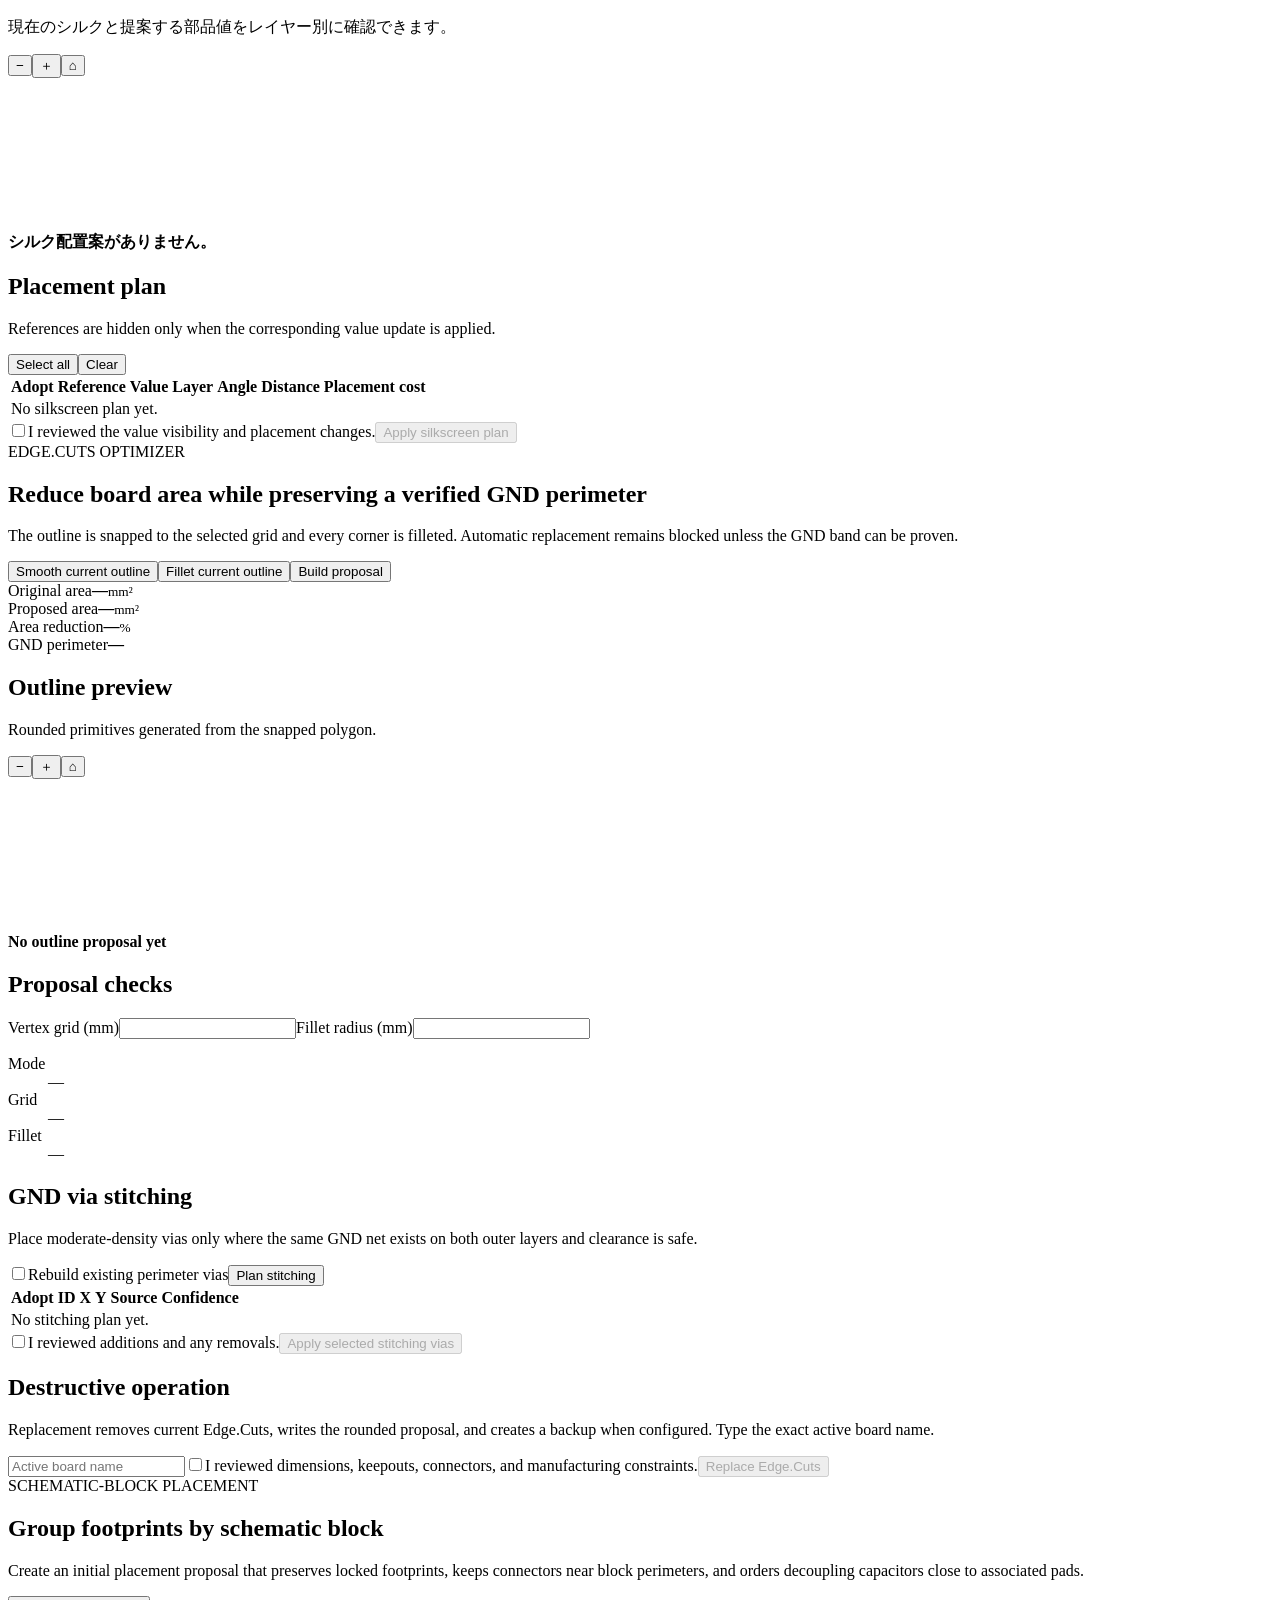
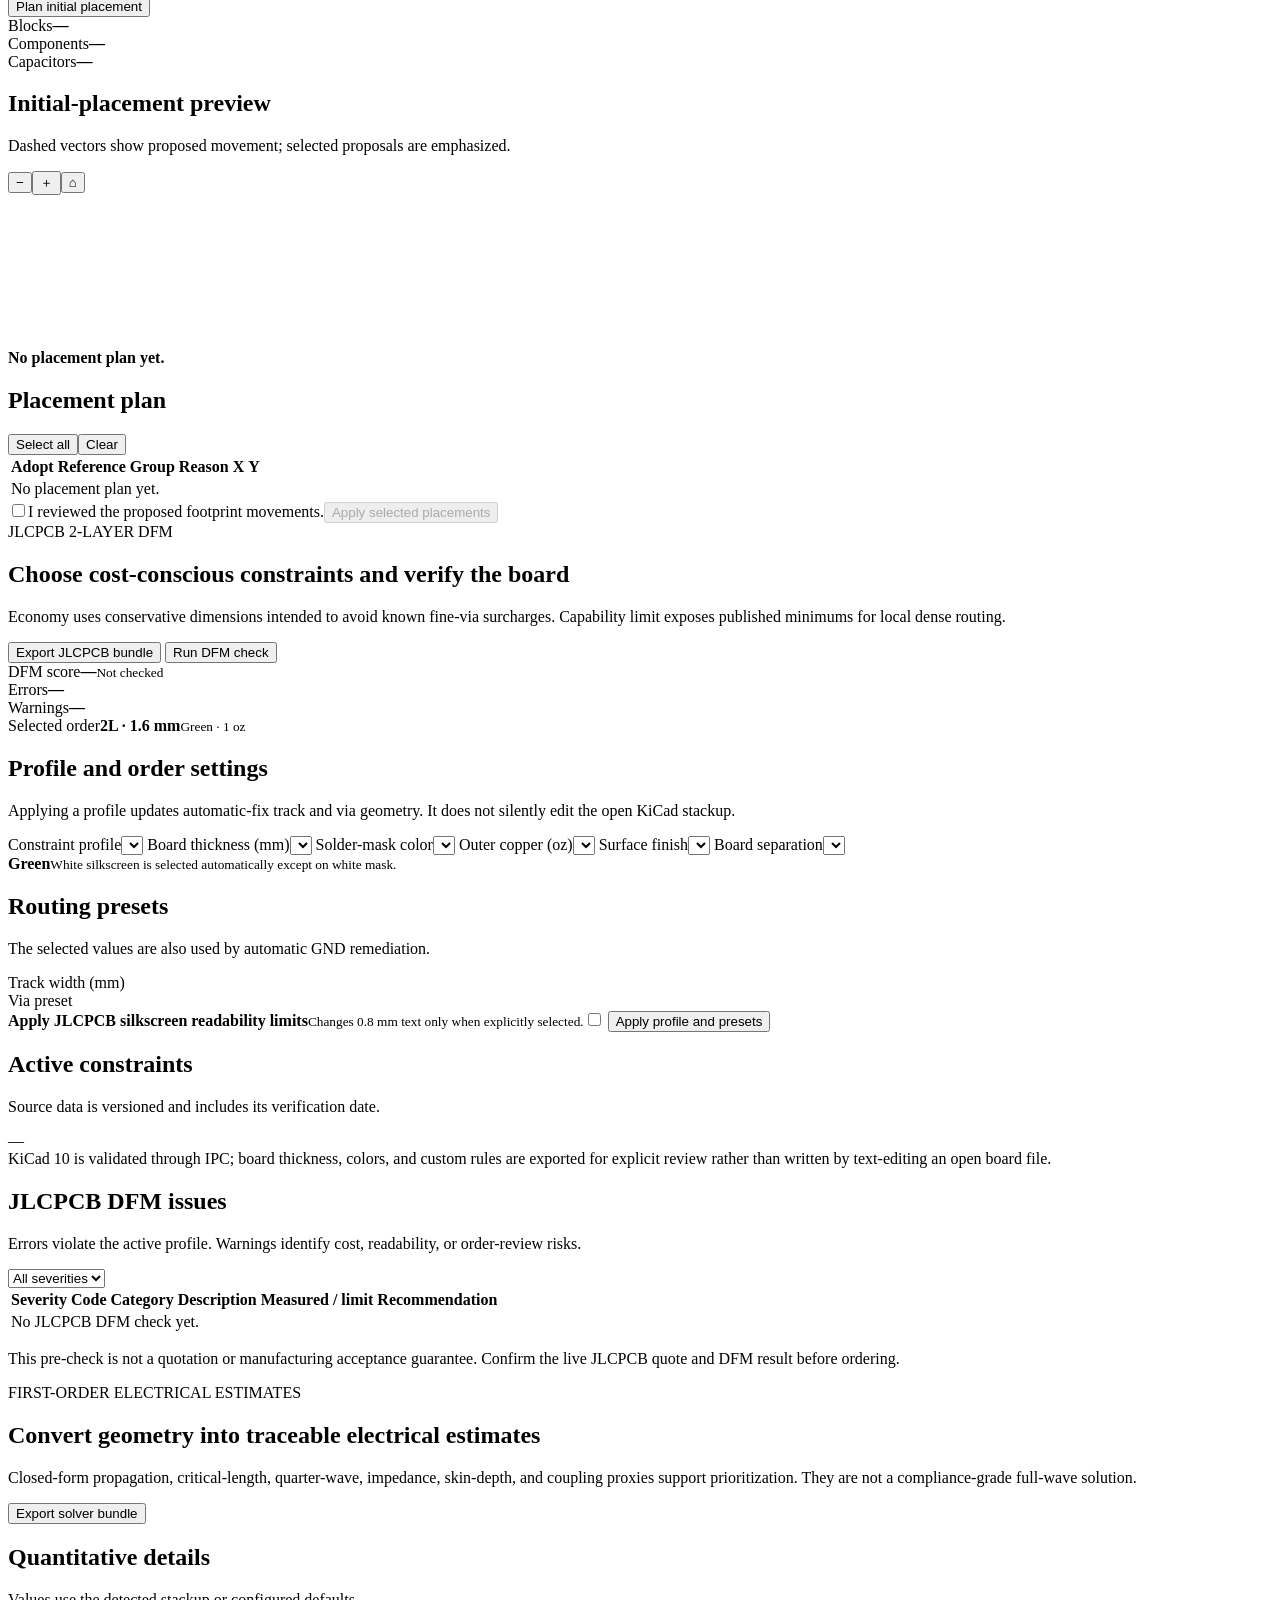
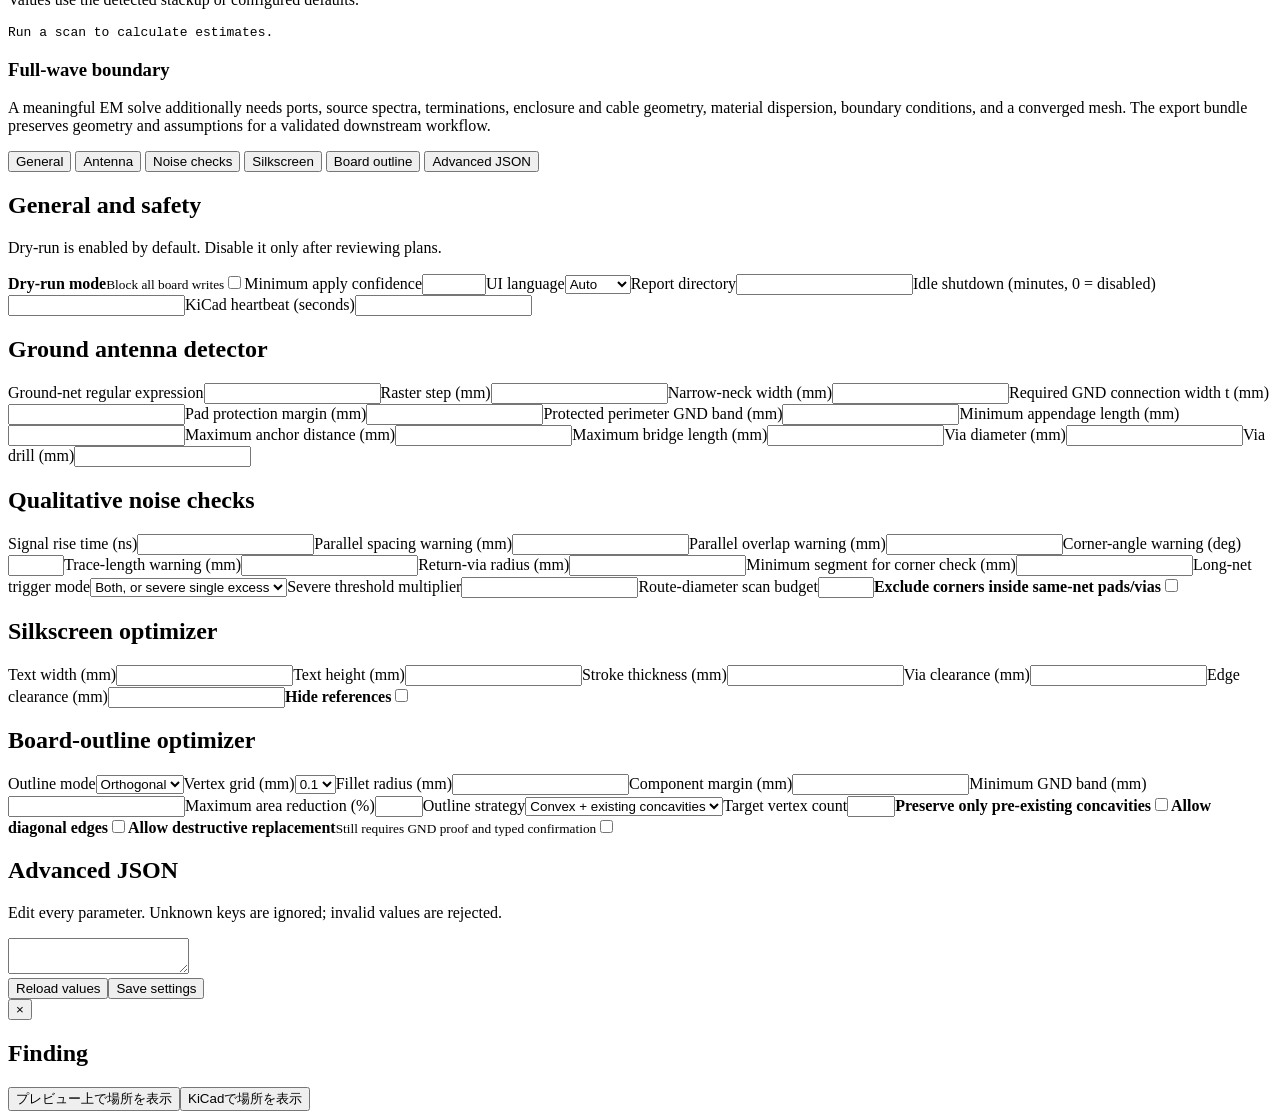
==== commit 2953e5ca: "Initial commit" ====
--- a/plugin/emi_guardian/web/index.html
+++ b/plugin/emi_guardian/web/index.html
@@ -32,7 +32,7 @@
       </nav>
       <div class="sidebar-footer">
         <div class="mode-badge" id="dryRunBadge">DRY RUN</div>
-        <small>Pre-release engineering preview</small>
+        <small>v0.0.2 · Pre-release</small>
       </div>
     </aside>
 
